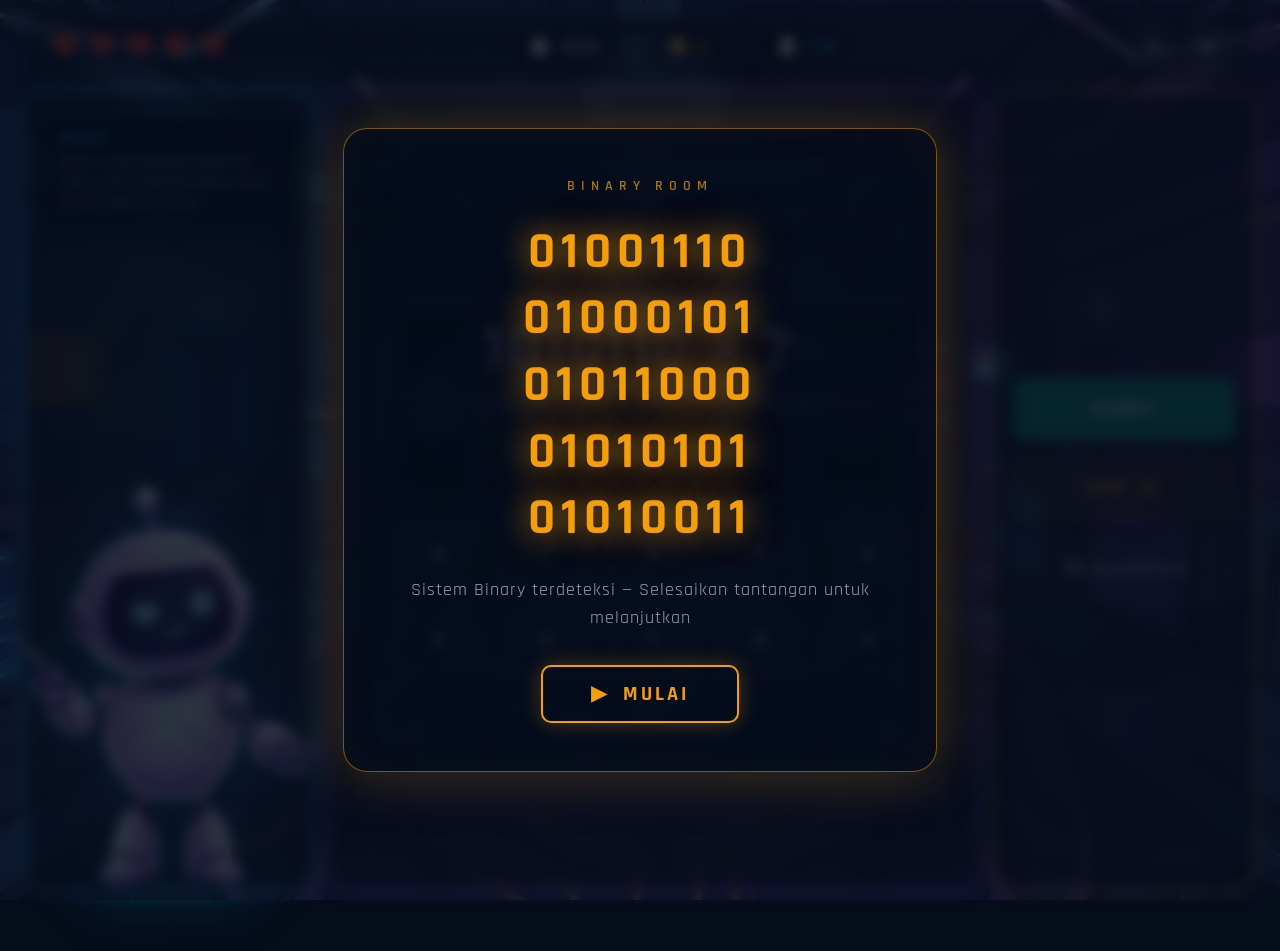
==== binary.html @ acf3b040 "Initial commit Nexus game" ====
<!DOCTYPE html>
<html lang="id">

<head>
    <meta charset="UTF-8">
    <meta name="viewport" content="width=device-width, initial-scale=1.0">
    <title>Nexus Escape Logic Lab - Binary Room</title>
    <link rel="preconnect" href="https://fonts.googleapis.com">
    <link href="https://fonts.googleapis.com/css2?family=Rajdhani:wght@500;600;700&display=swap" rel="stylesheet">
    <link rel="stylesheet" href="binary.css">
</head>

<body>

    <div class="game-container">
        <header>
            <div class="lives" id="lives-display"></div>
            <div class="stats">
                <div class="stat-item">
                    <span class="stat-icon">⏱️</span>
                    <span id="timer">10:00</span>
                </div>
                <div class="stat-item">
                    <span class="stat-icon">⭐</span>
                    <span id="score">0</span>
                </div>
                <div class="stat-item">
                    <span class="stat-icon">📋</span>
                    <span id="question-counter">1/5</span>
                </div>
            </div>
            <div class="header-actions">
                <button title="Restart" onclick="restartGame()">↻</button>
                <button title="Settings" onclick="openSettings()">⚙</button>
            </div>
        </header>

        <div class="main-content">
            <div class="left-panel">
                <div class="dialog-box">
                    <div class="dialog-title">NEXUS:</div>
                    <div class="dialog-text" id="nexus-dialog">Binary system detected. Convert the code to continue.
                    </div>
                </div>
                <img src="image/rbtbinary.png" alt="Nexus Robot" class="robot-img">
            </div>

            <div class="center-panel">
                <div class="question" id="question-display"></div>
                <div class="answer-box" id="answer-display">_Jawaban di sini</div>
                <div class="hint-display" id="hint-display"></div>
                <div class="numpad">
                    <button onclick="inputNumber(0)">0</button>
                    <button onclick="inputNumber(1)">1</button>
                    <button onclick="inputNumber(2)">2</button>
                    <button onclick="inputNumber(3)">3</button>
                    <button onclick="inputNumber(4)">4</button>
                    <button onclick="inputNumber(5)">5</button>
                    <button onclick="inputNumber(6)">6</button>
                    <button onclick="inputNumber(7)">7</button>
                    <button onclick="inputNumber(8)">8</button>
                    <button onclick="inputNumber(9)">9</button>
                </div>
            </div>

            <div class="right-panel">
                <button class="action-btn btn-submit" onclick="checkAnswer()">SUBMIT</button>
                <button class="action-btn btn-hint" id="hint-btn" onclick="useHint()">HINT (<span
                        id="hint-count">3</span>)</button>
                <button class="action-btn btn-secondary" onclick="backspaceAnswer()">⌫ BACKSPACE</button>
            </div>
        </div>
    </div>



    <!-- Opening Overlay — di atas game -->
    <div id="opening-screen" class="opening-screen">
        <div class="opening-content">
            <div class="opening-room-label">BINARY ROOM</div>
            <div class="opening-title">01001110<br>01000101<br>01011000<br>01010101<br>01010011</div>
            <div class="opening-sub">Sistem Binary terdeteksi — Selesaikan tantangan untuk melanjutkan</div>
            <button class="opening-btn" onclick="startGame()">▶ &nbsp;MULAI</button>
        </div>
    </div>

    <!-- MODALS -->
    <div id="modal-overlay" class="modal-overlay hidden">

        <div id="modal-success" class="modal-compact box-success hidden">
            <div class="modal-label text-green">BERHASIL</div>
            <div class="modal-row">
                <div class="modal-row-text">
                    <p class="modal-desc">Good job!<br>Kamu mendapatkan Digital Key!</p>
                    <div class="score-gain" id="score-gain-text">+200 poin</div>
                    <button class="modal-btn modal-btn-green" onclick="nextQuestionOrTransition()">LANJUT ▶</button>
                </div>
                <img src="image/bnr.png" alt="Berhasil" class="modal-img-side">
            </div>
        </div>

        <div id="modal-fail" class="modal-compact box-fail hidden">
            <div class="modal-label text-red">GAGAL</div>
            <div class="modal-row">
                <div class="modal-row-text">
                    <p class="modal-desc" id="fail-desc">Incorrect input detected.<br>Coba lagi!</p>
                    <button class="modal-btn modal-btn-gray" onclick="closeModal()">COBA LAGI</button>
                </div>
                <img src="image/slh.png" alt="Salah" class="modal-img-side">
            </div>
        </div>

        <div id="modal-transition" class="modal-box box-transition hidden">
            <div class="door-container">
                <img src="image/sukses.png" alt="Pintu Terbuka" class="modal-img-door">
            </div>
            <h2 class="modal-title text-cyan mt-20">ACCESS GRANTED</h2>
            <p class="modal-desc">Pintu terbuka ke stage berikutnya...</p>
            <div class="transition-btn-group">
                <button class="modal-btn modal-btn-cyan" onclick="goToNextRoom()">LANJUT KE DECIMAL ROOM ▶</button>
                <button class="modal-btn modal-btn-outline" onclick="goToOpening()">↩ KEMBALI KE LOBBY</button>
            </div>
        </div>

        <div id="modal-gameover" class="modal-box box-gameover hidden">
            <h2 class="modal-title text-red">SYSTEM FAILURE</h2>
            <p class="modal-desc">Nyawa kamu habis.<br>Laboratory permanently locked.</p>
            <div class="modal-icon">
                <img src="image/ggl.png" alt="Game Over" class="modal-img">
            </div>
            <button class="modal-btn modal-btn-red mt-20" onclick="goToOpening()">KEMBALI KE LOBBY</button>
        </div>

        <!-- Use Key Modal -->
        <div id="modal-usekey" class="modal-box box-usekey hidden">
            <div class="usekey-top">
                <div class="usekey-icon">🗝️</div>
                <div class="usekey-key-count">
                    x<span id="usekey-count">1</span>
                </div>
            </div>
            <h2 class="modal-title text-cyan" style="margin-bottom:12px">KUNCI DITEMUKAN!</h2>
            <p class="usekey-narasi">
                Selamat! Kamu berhasil menyelesaikan <strong>Binary Room</strong>.<br><br>
                Nexus mendeteksi sebuah <span class="text-cyan">Digital Key</span> di sakumu.<br>
                Gunakan kunci ini untuk membuka pintu ke <strong>Decimal Room</strong>.
            </p>
            <button class="modal-btn modal-btn-cyan mt-20 usekey-btn" onclick="useKeyAndProceed()">
                🗝️ &nbsp;GUNAKAN KUNCI
            </button>
        </div>

        <!-- Settings Modal -->
        <div id="modal-settings" class="modal-box box-settings hidden">
            <div class="settings-header">
                <h2 class="modal-title text-cyan" style="margin:0">⚙ SETTINGS</h2>
                <button class="settings-close" onclick="closeSettings()">✕</button>
            </div>

            <div class="settings-section">
                <div class="settings-label">🎵 Background Music</div>
                <div class="settings-row">
                    <button class="toggle-btn" id="toggle-music" onclick="toggleMusic()">ON</button>
                    <div class="volume-wrap">
                        <span class="vol-icon">🔊</span>
                        <input type="range" id="vol-music" min="0" max="100" value="40"
                            oninput="setMusicVolume(this.value)" class="vol-slider">
                        <span class="vol-value" id="vol-music-val">40</span>
                    </div>
                </div>
            </div>

            <div class="settings-section">
                <div class="settings-label">🔔 Efek Suara</div>
                <div class="settings-row">
                    <button class="toggle-btn" id="toggle-sfx" onclick="toggleSfx()">ON</button>
                    <div class="volume-wrap">
                        <span class="vol-icon">🔊</span>
                        <input type="range" id="vol-sfx" min="0" max="100" value="70" oninput="setSfxVolume(this.value)"
                            class="vol-slider">
                        <span class="vol-value" id="vol-sfx-val">70</span>
                    </div>
                </div>
            </div>

            <div class="settings-section">
                <div class="settings-label">🌐 Bahasa / Language</div>
                <div class="settings-row lang-row">
                    <button class="lang-btn active" id="lang-id" onclick="setLanguage('id')">🇮🇩 Indonesia</button>
                    <button class="lang-btn" id="lang-en" onclick="setLanguage('en')">🇬🇧 English</button>
                </div>
            </div>

            <button class="modal-btn modal-btn-cyan mt-20" onclick="closeSettings()">SIMPAN & TUTUP</button>
        </div>

    </div>

    <script src="binary.js"></script>

</body>

</html>
---- binary.css ----
@import url('https://fonts.googleapis.com/css2?family=Rajdhani:wght@500;600;700&display=swap');

/* ===========================
   CSS VARIABLES
=========================== */
:root {
    --bg-dark: #050c1a;
    --panel-bg: rgba(5, 10, 22, 0.55);
    --border-cyan: #00d4ff;
    --border-purple: #a855f7;
    --border-yellow: #f59e0b;
    --btn-teal: #0d9488;
    --text-light: #e2e8f0;
    --text-muted: #94a3b8;
    --font: 'Rajdhani', sans-serif;
    --cyan-glow: 0 0 20px rgba(0, 212, 255, 0.35);
    --purple-glow: 0 0 20px rgba(168, 85, 247, 0.35);
    --yellow-glow: 0 0 20px rgba(245, 158, 11, 0.25);
}

/* ===========================
   RESET & BASE
=========================== */
* {
    box-sizing: border-box;
    margin: 0;
    padding: 0;
}

body {
    width: 100vw;
    height: 100vh;
    overflow: hidden;
    background-color: #050c1a;
    background-image: url('image/bg1.jpeg');
    background-size: cover;
    background-position: center;
    background-repeat: no-repeat;
    color: var(--text-light);
    font-family: var(--font);
    display: flex;
    align-items: center;
    justify-content: center;
}

/* ===========================
   GAME CONTAINER
=========================== */
.game-container {
    width: 100vw;
    height: 100vh;
    padding: 1.5vh 2vw;
    display: flex;
    flex-direction: column;
    gap: 1.5vh;
}

/* ===========================
   HEADER
=========================== */
header {
    display: flex;
    align-items: center;
    justify-content: space-between;
    padding: 10px 24px;
    background: rgba(0, 0, 0, 0.35);
    border: 1px solid rgba(255, 255, 255, 0.07);
    border-radius: 12px;
    flex-shrink: 0;
}

.lives {
    font-size: clamp(18px, 2vw, 28px);
    letter-spacing: 4px;
    display: flex;
    align-items: center;
    gap: 4px;
}

.heart {
    display: inline-block;
    font-size: clamp(16px, 1.8vw, 26px);
    transition: transform 0.2s;
}

.heart.lost {
    filter: grayscale(1);
    opacity: 0.35;
}

.stats {
    display: flex;
    gap: 32px;
    align-items: center;
}

.stat-item {
    display: flex;
    align-items: center;
    gap: 8px;
    font-size: clamp(14px, 1.4vw, 20px);
    font-weight: 600;
    background: rgba(0, 0, 0, 0.3);
    border: 1px solid rgba(255, 255, 255, 0.1);
    border-radius: 8px;
    padding: 6px 16px;
}

.stat-icon {
    font-size: 1.1em;
}

#timer {
    color: #fff;
    min-width: 3.5ch;
}

#score {
    color: #fbbf24;
}

#question-counter {
    color: var(--border-cyan);
}

.header-actions {
    display: flex;
    gap: 10px;
}

.header-actions button {
    background: rgba(255, 255, 255, 0.08);
    border: 1px solid rgba(255, 255, 255, 0.12);
    color: white;
    width: 44px;
    height: 44px;
    border-radius: 10px;
    cursor: pointer;
    font-size: 20px;
    transition: all 0.2s;
}

.header-actions button:hover {
    background: rgba(255, 255, 255, 0.18);
}

/* ===========================
   MAIN CONTENT
=========================== */
.main-content {
    display: flex;
    gap: 1.5vw;
    flex: 1;
    align-items: stretch;
    min-height: 0;
}

/* ===========================
   LEFT PANEL
   Dialog di atas, Robot di bawah
=========================== */
.left-panel {
    flex: 1.1;
    position: relative;
    border: 1.5px solid var(--border-cyan);
    border-radius: 16px;
    background: var(--panel-bg);
    backdrop-filter: blur(6px);
    -webkit-backdrop-filter: blur(6px);
    box-shadow: var(--cyan-glow), inset 0 0 40px rgba(0, 212, 255, 0.04);
    display: flex;
    flex-direction: column;
    align-items: center;
    justify-content: space-between;
    padding: 20px 0 0 0;
    overflow: visible;
}

/* Inner glow overlay */
.left-panel::before {
    content: '';
    position: absolute;
    inset: 0;
    background: radial-gradient(ellipse at 50% 30%, rgba(0, 212, 255, 0.07) 0%, transparent 65%);
    pointer-events: none;
    z-index: 0;
}

/* Top-right corner accent */
.left-panel::after {
    content: '';
    position: absolute;
    top: -1px;
    right: -1px;
    width: 18px;
    height: 18px;
    border-top: 2px solid var(--border-cyan);
    border-right: 2px solid var(--border-cyan);
    border-radius: 0 14px 0 0;
    z-index: 0;
}

/* Dialog Box — sekarang di atas */
.dialog-box {
    position: relative;
    width: calc(100% - 28px);
    z-index: 3;
    background: rgba(5, 12, 30, 0.70);
    border: 1px solid rgba(0, 212, 255, 0.5);
    border-radius: 10px;
    padding: 14px 18px;
    backdrop-filter: blur(8px);
    box-shadow: 0 8px 24px rgba(0, 0, 0, 0.6), 0 0 12px rgba(0, 212, 255, 0.15);
    margin: 0 14px;
    flex-shrink: 0;
}

/* Top glowing border line on dialog */
.dialog-box::before {
    content: '';
    position: absolute;
    top: -1px;
    left: 12px;
    right: 12px;
    height: 1px;
    background: linear-gradient(90deg, transparent, rgba(0, 212, 255, 0.8), transparent);
}

.dialog-title {
    color: var(--border-cyan);
    font-weight: 700;
    font-size: clamp(12px, 1.1vw, 16px);
    margin-bottom: 6px;
    letter-spacing: 1px;
}

.dialog-text {
    font-size: clamp(11px, 1vw, 15px);
    line-height: 1.55;
    color: var(--text-light);
}

/* Robot — sekarang di bawah */
.robot-img {
    width: 100%;
    max-height: 95%;
    object-fit: contain;
    object-position: bottom center;
    z-index: 1;
    position: relative;
    margin-top: auto;
    filter: drop-shadow(0 0 24px rgba(0, 212, 255, 0.35));
    align-self: flex-end;
    transform: scale(1.45) translateY(45px);
    transform-origin: bottom center;
    animation: robotFloat 3s ease-in-out infinite;
}

@keyframes robotFloat {

    0%,
    100% {
        transform: scale(1.45) translateY(45px);
    }

    50% {
        transform: scale(1.45) translateY(30px);
    }
}

/* ===========================
   CENTER PANEL
=========================== */
.center-panel {
    flex: 2.2;
    border: 1.5px solid var(--border-purple);
    border-radius: 16px;
    background: var(--panel-bg);
    backdrop-filter: blur(6px);
    -webkit-backdrop-filter: blur(6px);
    box-shadow: var(--purple-glow), inset 0 0 40px rgba(168, 85, 247, 0.04);
    padding: 3vh 3vw;
    display: flex;
    flex-direction: column;
    align-items: center;
    justify-content: center;
    gap: 2.5vh;
    position: relative;
    overflow: hidden;
}

/* Top purple glow */
.center-panel::before {
    content: '';
    position: absolute;
    inset: 0;
    background: radial-gradient(ellipse at 50% 0%, rgba(168, 85, 247, 0.08) 0%, transparent 60%);
    pointer-events: none;
}

.question {
    width: 100%;
    max-width: 520px;
    height: clamp(60px, 13vh, 90px);
    background: rgba(0, 0, 0, 0.4);
    border: 1.5px solid rgba(168, 85, 247, 0.6);
    border-radius: 12px;
    display: flex;
    align-items: center;
    justify-content: center;
    padding: 0 24px;
    font-size: clamp(28px, 5vw, 72px);
    font-weight: 700;
    letter-spacing: 3px;
    text-align: center;
    text-shadow: 0 0 30px rgba(168, 85, 247, 0.6);
    box-shadow: 0 0 16px rgba(168, 85, 247, 0.3);
    position: relative;
    z-index: 1;
}

.question sub {
    font-size: 0.4em;
    color: var(--text-muted);
    font-weight: 500;
}

.answer-box {
    width: 100%;
    max-width: 520px;
    height: clamp(56px, 9vh, 80px);
    background: rgba(0, 0, 0, 0.4);
    border: 1.5px solid rgba(255, 255, 255, 0.15);
    border-radius: 12px;
    display: flex;
    align-items: center;
    justify-content: center;
    padding: 0 24px;
    font-size: clamp(16px, 2.2vw, 32px);
    color: var(--text-muted);
    transition: all 0.2s;
    position: relative;
    z-index: 1;
}

.answer-box.active {
    color: white;
    letter-spacing: 10px;
    font-weight: 700;
    border-color: rgba(168, 85, 247, 0.6);
    box-shadow: 0 0 16px rgba(168, 85, 247, 0.3);
}

/* Hint box */
.hint-display {
    width: 100%;
    max-width: 520px;
    z-index: 1;
    background: rgba(245, 158, 11, 0.1);
    border: 1px solid rgba(245, 158, 11, 0.4);
    border-radius: 10px;
    padding: 12px 18px;
    font-size: clamp(12px, 1.1vw, 16px);
    color: #fbbf24;
    line-height: 1.5;
    display: none;
    text-align: center;
}

.hint-display.visible {
    display: block;
}

/* Numpad */
.numpad {
    display: grid;
    grid-template-columns: repeat(5, 1fr);
    gap: clamp(8px, 1.2vw, 18px);
    width: 100%;
    max-width: 520px;
    z-index: 1;
}

.numpad button {
    background: rgba(255, 255, 255, 0.04);
    border: 1px solid rgba(255, 255, 255, 0.18);
    color: white;
    font-family: var(--font);
    font-size: clamp(14px, 1.8vw, 26px);
    font-weight: 700;
    padding: clamp(10px, 2.2vh, 22px) 0;
    border-radius: 10px;
    cursor: pointer;
    transition: all 0.15s;
    position: relative;
    overflow: hidden;
}

.numpad button:hover {
    background: rgba(168, 85, 247, 0.2);
    border-color: var(--border-purple);
    box-shadow: 0 0 18px rgba(168, 85, 247, 0.5);
    transform: translateY(-2px);
}

.numpad button:active {
    transform: translateY(0) scale(0.97);
}

/* ===========================
   RIGHT PANEL
=========================== */
.right-panel {
    flex: 0.85;
    border: 1.5px solid var(--border-yellow);
    border-radius: 16px;
    background: var(--panel-bg);
    backdrop-filter: blur(6px);
    -webkit-backdrop-filter: blur(6px);
    box-shadow: var(--yellow-glow), inset 0 0 30px rgba(245, 158, 11, 0.03);
    padding: 2.5vh 1.5vw;
    display: flex;
    flex-direction: column;
    gap: 2vh;
    justify-content: center;
    position: relative;
}

/* Bottom-right corner accent */
.right-panel::before {
    content: '';
    position: absolute;
    bottom: -1px;
    right: -1px;
    width: 18px;
    height: 18px;
    border-bottom: 2px solid var(--border-yellow);
    border-right: 2px solid var(--border-yellow);
    border-radius: 0 0 14px 0;
}

/* Action Buttons */
.action-btn {
    width: 100%;
    padding: clamp(10px, 2.2vh, 22px) 0;
    border-radius: 10px;
    font-family: var(--font);
    font-size: clamp(12px, 1.3vw, 19px);
    font-weight: 700;
    cursor: pointer;
    letter-spacing: 2px;
    transition: all 0.2s;
}

.btn-submit {
    background: var(--btn-teal);
    border: none;
    color: white;
    box-shadow: 0 0 20px rgba(20, 184, 166, 0.45);
}

.btn-submit:hover {
    background: #0f766e;
    box-shadow: 0 0 32px rgba(20, 184, 166, 0.7);
    transform: scale(1.02);
}

.btn-submit:active {
    transform: scale(0.99);
}

.btn-hint {
    background: rgba(245, 158, 11, 0.12);
    border: 1px solid rgba(245, 158, 11, 0.5);
    color: #fbbf24;
}

.btn-hint:hover {
    background: rgba(245, 158, 11, 0.25);
    box-shadow: 0 0 18px rgba(245, 158, 11, 0.4);
}

.btn-hint:disabled {
    opacity: 0.35;
    cursor: not-allowed;
    transform: none;
}

.btn-secondary {
    background: rgba(255, 255, 255, 0.05);
    border: 1px solid rgba(255, 255, 255, 0.18);
    color: var(--text-muted);
}

.btn-secondary:hover {
    background: rgba(255, 255, 255, 0.12);
    color: white;
    border-color: rgba(255, 255, 255, 0.4);
}

/* ===========================
   MODAL OVERLAY
=========================== */
.modal-overlay {
    position: fixed;
    inset: 0;
    background: rgba(5, 8, 20, 0.88);
    z-index: 100;
    display: flex;
    justify-content: center;
    align-items: center;
    backdrop-filter: blur(12px);
}

.modal-overlay.hidden {
    display: none !important;
}

.hidden {
    display: none !important;
}

/* Modal Box — untuk transition & gameover */
.modal-box {
    background: rgba(8, 14, 30, 0.55);
    backdrop-filter: blur(16px);
    -webkit-backdrop-filter: blur(16px);
    padding: 36px 44px;
    border-radius: 20px;
    text-align: center;
    width: clamp(300px, 28vw, 420px);
    box-shadow: 0 0 60px rgba(0, 0, 0, 0.8);
    animation: popIn 0.28s cubic-bezier(0.34, 1.56, 0.64, 1) forwards;
}

/* Modal Compact — untuk berhasil & gagal (horizontal layout) */
.modal-compact {
    background: rgba(8, 14, 30, 0.50);
    backdrop-filter: blur(16px);
    -webkit-backdrop-filter: blur(16px);
    padding: 20px 24px;
    border-radius: 16px;
    width: clamp(380px, 35vw, 500px);
    min-height: 160px;
    box-shadow: 0 0 40px rgba(0, 0, 0, 0.6);
    animation: popIn 0.28s cubic-bezier(0.34, 1.56, 0.64, 1) forwards;
}

/* Label judul modal compact */
.modal-label {
    font-size: clamp(26px, 2.8vw, 40px);
    font-weight: 700;
    letter-spacing: 5px;
    margin-bottom: 4px;
    margin-top: -8px;
    text-align: left;
}

/* Row: teks kiri, gambar kanan */
.modal-row {
    display: flex;
    align-items: center;
    gap: 20px;
}

.modal-row-text {
    flex: 1;
    display: flex;
    flex-direction: column;
    gap: 3px;
    margin-top: -14px;
}

/* Gambar di sisi kanan modal compact */
.modal-img-side {
    width: clamp(110px, 12vw, 160px);
    height: clamp(110px, 12vw, 160px);
    object-fit: contain;
    flex-shrink: 0;
    position: absolute;
    right: 16px;
    bottom: 0px;
    filter: drop-shadow(0 0 12px rgba(255, 255, 255, 0.2));
}

@keyframes popIn {
    0% {
        transform: scale(0.75);
        opacity: 0;
    }

    100% {
        transform: scale(1);
        opacity: 1;
    }
}

/* Modal Variants */
.box-success {
    border: 2px solid #22c55e;
    box-shadow: 0 0 50px rgba(34, 197, 94, 0.4);
}

.box-fail {
    border: 2px solid #ef4444;
    box-shadow: 0 0 50px rgba(239, 68, 68, 0.4);
}

.box-transition {
    border: 2px solid var(--border-cyan);
    box-shadow: 0 0 60px rgba(0, 212, 255, 0.5);
}

.box-gameover {
    border: 2px solid #ef4444;
    box-shadow: 0 0 60px rgba(239, 68, 68, 0.6);
}

/* Modal Typography */
.modal-title {
    font-size: clamp(22px, 2.4vw, 36px);
    font-weight: 700;
    letter-spacing: 4px;
    margin-bottom: 16px;
}

.text-green {
    color: #22c05c;
}

.text-red {
    color: #ef4444;
}

.text-cyan {
    color: var(--border-cyan);
    text-shadow: 0 0 16px rgba(0, 212, 255, 0.7);
}

.modal-desc {
    font-size: clamp(13px, 1.3vw, 17px);
    color: var(--text-light);
    line-height: 1.5;
    margin-bottom: 0;
}

/* Gambar modal custom */
.modal-icon {
    display: flex;
    justify-content: center;
    align-items: center;
}

.modal-img {
    width: clamp(120px, 15vw, 200px);
    height: clamp(120px, 15vw, 200px);
    object-fit: contain;
    filter: drop-shadow(0 0 18px rgba(255, 255, 255, 0.25));
}

/* Gambar khusus modal transisi (lebih besar) */
.door-container {
    display: flex;
    justify-content: center;
    align-items: center;
    animation: glowPulse 1.4s infinite alternate;
}

/* Gambar khusus modal transisi (lebih besar) */
.modal-img-door {
    width: clamp(160px, 22vw, 280px);
    height: clamp(160px, 22vw, 280px);
    object-fit: contain;
}

/* Score badge in success modal */
.score-gain {
    display: block;
    width: 70%;
    background: rgba(34, 197, 94, 0.15);
    border: 1px solid rgba(34, 197, 94, 0.4);
    border-radius: 8px;
    padding: 4px 16px;
    margin-top: 8px;
    font-size: clamp(13px, 1.1vw, 17px);
    color: #86efac;
    font-weight: 600;
    text-align: center;
}

/* Modal Buttons */
.mt-20 {
    margin-top: 24px;
}

.modal-btn {
    display: block;
    width: 100%;
    padding: 14px 0;
    border-radius: 10px;
    font-family: var(--font);
    font-size: clamp(14px, 1.4vw, 20px);
    font-weight: 700;
    cursor: pointer;
    letter-spacing: 2px;
    transition: all 0.2s;
    border: none;
}

.modal-btn-green {
    background: #22c55e;
    color: white;
    box-shadow: 0 0 20px rgba(34, 197, 94, 0.4);
}

.modal-btn-green:hover {
    background: #16a34a;
    box-shadow: 0 0 30px rgba(34, 197, 94, 0.6);
}

.modal-btn-gray {
    background: rgba(255, 255, 255, 0.08);
    border: 1px solid rgba(255, 255, 255, 0.2);
    color: #cbd5e1;
}

.modal-btn-gray:hover {
    background: rgba(255, 255, 255, 0.16);
    color: white;
}

.modal-btn-red {
    background: #ef4444;
    color: white;
    box-shadow: 0 0 20px rgba(239, 68, 68, 0.4);
}

.modal-btn-red:hover {
    background: #dc2626;
    box-shadow: 0 0 30px rgba(239, 68, 68, 0.6);
}

@keyframes glowPulse {
    from {
        filter: drop-shadow(0ac 0 10px var(--border-cyan));
    }

    to {
        filter: drop-shadow(0 0 40px var(--border-cyan));
    }
}

.img-fail {
    width: 190px;
    height: 190px;
    transform: scale(1.5);
    position: relative;
    right: 10px;
    top: 8px;
}

.modal-compact .modal-btn {
    padding: 7px 0;
    width: 70%;
}

.modal-compact .modal-desc {
    margin-top: 8px;
}

/* Transition modal button group */
.transition-btn-group {
    display: flex;
    flex-direction: column;
    gap: 12px;
    margin-top: 24px;
}

.modal-btn-cyan {
    background: var(--border-cyan);
    color: #050c1a;
    font-weight: 700;
    box-shadow: 0 0 24px rgba(0, 212, 255, 0.5);
}

.modal-btn-cyan:hover {
    background: #33ddff;
    box-shadow: 0 0 36px rgba(0, 212, 255, 0.8);
    transform: scale(1.02);
}

.modal-btn-outline {
    background: transparent;
    border: 1px solid rgba(255, 255, 255, 0.25);
    color: var(--text-muted);
}

.modal-btn-outline:hover {
    background: rgba(255, 255, 255, 0.08);
    color: white;
    border-color: rgba(255, 255, 255, 0.5);
}

/* ===========================
   SETTINGS MODAL
=========================== */
.box-settings {
    border: 2px solid var(--border-cyan);
    box-shadow: 0 0 60px rgba(0, 212, 255, 0.4);
    width: clamp(320px, 36vw, 480px);
    text-align: left;
}

.settings-header {
    display: flex;
    align-items: center;
    justify-content: space-between;
    margin-bottom: 24px;
}

.settings-close {
    background: rgba(255, 255, 255, 0.08);
    border: 1px solid rgba(255, 255, 255, 0.2);
    color: white;
    width: 36px;
    height: 36px;
    border-radius: 8px;
    font-size: 16px;
    cursor: pointer;
    transition: all 0.2s;
}

.settings-close:hover {
    background: rgba(239, 68, 68, 0.3);
    border-color: #ef4444;
}

.settings-section {
    margin-bottom: 20px;
    padding-bottom: 20px;
    border-bottom: 1px solid rgba(255, 255, 255, 0.07);
}

.settings-section:last-of-type {
    border-bottom: none;
}

.settings-label {
    font-size: clamp(13px, 1.2vw, 16px);
    font-weight: 600;
    color: var(--text-muted);
    letter-spacing: 1px;
    margin-bottom: 12px;
}

.settings-row {
    display: flex;
    align-items: center;
    gap: 16px;
}

/* Toggle ON/OFF button */
.toggle-btn {
    min-width: 60px;
    padding: 8px 14px;
    border-radius: 8px;
    font-family: var(--font);
    font-size: 14px;
    font-weight: 700;
    cursor: pointer;
    letter-spacing: 1px;
    border: 1px solid var(--border-cyan);
    background: rgba(0, 212, 255, 0.15);
    color: var(--border-cyan);
    transition: all 0.2s;
}

.toggle-btn.toggle-off {
    border-color: rgba(255, 255, 255, 0.2);
    background: rgba(255, 255, 255, 0.05);
    color: var(--text-muted);
}

/* Volume row */
.volume-wrap {
    display: flex;
    align-items: center;
    gap: 10px;
    flex: 1;
}

.vol-icon {
    font-size: 16px;
}

.vol-slider {
    flex: 1;
    -webkit-appearance: none;
    appearance: none;
    height: 5px;
    border-radius: 4px;
    background: rgba(255, 255, 255, 0.15);
    outline: none;
    cursor: pointer;
}

.vol-slider::-webkit-slider-thumb {
    -webkit-appearance: none;
    width: 16px;
    height: 16px;
    border-radius: 50%;
    background: var(--border-cyan);
    box-shadow: 0 0 8px rgba(0, 212, 255, 0.6);
    cursor: pointer;
}

.vol-slider::-moz-range-thumb {
    width: 16px;
    height: 16px;
    border-radius: 50%;
    background: var(--border-cyan);
    border: none;
    cursor: pointer;
}

.vol-value {
    min-width: 28px;
    text-align: right;
    font-size: 13px;
    color: var(--text-muted);
    font-weight: 600;
}

/* Language buttons */
.lang-row {
    gap: 12px;
}

.lang-btn {
    flex: 1;
    padding: 10px 0;
    border-radius: 8px;
    font-family: var(--font);
    font-size: clamp(12px, 1.1vw, 15px);
    font-weight: 600;
    cursor: pointer;
    border: 1px solid rgba(255, 255, 255, 0.15);
    background: rgba(255, 255, 255, 0.05);
    color: var(--text-muted);
    transition: all 0.2s;
    letter-spacing: 0.5px;
}

.lang-btn.active {
    border-color: var(--border-cyan);
    background: rgba(0, 212, 255, 0.12);
    color: var(--border-cyan);
    box-shadow: 0 0 12px rgba(0, 212, 255, 0.2);
}

.lang-btn:hover:not(.active) {
    background: rgba(255, 255, 255, 0.1);
    color: white;
}

/* ===========================
   CINEMATIC TRANSITION OVERLAY
=========================== */
.page-transition {
    position: fixed;
    inset: 0;
    background: #000;
    z-index: 99999;
    display: none;
    align-items: center;
    justify-content: center;
}

.page-transition.active {
    display: flex;
    animation: fadeInOverlay 0.4s ease forwards;
}

@keyframes fadeInOverlay {
    from {
        opacity: 0;
    }

    to {
        opacity: 1;
    }
}

.transition-content {
    text-align: center;
    display: flex;
    flex-direction: column;
    align-items: center;
    gap: 20px;
}

.transition-glitch {
    font-family: 'Rajdhani', sans-serif;
    font-size: clamp(36px, 6vw, 80px);
    font-weight: 700;
    letter-spacing: 8px;
    color: #00d4ff;
    text-shadow: 0 0 30px rgba(0, 212, 255, 0.9), 0 0 60px rgba(0, 212, 255, 0.5);
    animation: glitchText 0.15s infinite;
}

.transition-sub {
    font-family: 'Rajdhani', sans-serif;
    font-size: clamp(14px, 2vw, 22px);
    letter-spacing: 4px;
    color: rgba(245, 158, 11, 0.8);
}

.transition-bar-wrap {
    width: clamp(200px, 30vw, 400px);
    height: 4px;
    background: rgba(0, 212, 255, 0.15);
    border-radius: 4px;
    overflow: hidden;
    border: 1px solid rgba(0, 212, 255, 0.2);
}

.transition-bar-fill {
    height: 100%;
    width: 0%;
    background: #00d4ff;
    box-shadow: 0 0 12px rgba(0, 212, 255, 0.8);
    transition: width 1.8s ease;
}

@keyframes glitchText {
    0% {
        text-shadow: 0 0 30px rgba(0, 212, 255, 0.9), 2px 0 rgba(255, 0, 80, 0.4);
        transform: translate(0);
    }

    25% {
        text-shadow: -2px 0 rgba(0, 212, 255, 0.9), 2px 0 rgba(255, 0, 80, 0.4);
        transform: translate(-1px, 0);
    }

    50% {
        text-shadow: 2px 0 rgba(0, 212, 255, 0.9), -2px 0 rgba(0, 255, 200, 0.4);
        transform: translate(1px, 0);
    }

    75% {
        text-shadow: 0 0 30px rgba(0, 212, 255, 0.9), -2px 0 rgba(255, 0, 80, 0.4);
        transform: translate(0);
    }

    100% {
        text-shadow: 0 0 30px rgba(0, 212, 255, 0.9), 2px 0 rgba(0, 255, 200, 0.4);
        transform: translate(1px, 0);
    }
}

/* ===========================
   USE KEY MODAL
=========================== */
.box-usekey {
    border: 2px solid #f59e0b;
    box-shadow: 0 0 60px rgba(245, 158, 11, 0.5), 0 0 120px rgba(245, 158, 11, 0.15);
    text-align: center;
    max-width: 420px;
    padding: 36px 44px;
}

.usekey-top {
    display: flex;
    align-items: center;
    justify-content: center;
    gap: 16px;
    margin-bottom: 20px;
}

.usekey-icon {
    font-size: 64px;
    animation: keyBounce 0.8s ease-in-out infinite alternate;
    filter: drop-shadow(0 0 16px rgba(245, 158, 11, 0.8));
}

.usekey-key-count {
    font-family: 'Rajdhani', sans-serif;
    font-size: 32px;
    font-weight: 700;
    color: #fbbf24;
    background: rgba(245, 158, 11, 0.15);
    border: 1px solid rgba(245, 158, 11, 0.4);
    border-radius: 12px;
    padding: 8px 20px;
    text-shadow: 0 0 12px rgba(245, 158, 11, 0.6);
}

.usekey-narasi {
    font-size: clamp(13px, 1.2vw, 16px);
    color: #cbd5e1;
    line-height: 1.7;
    margin-bottom: 0;
}

.usekey-narasi strong {
    color: #f8fafc;
}

.usekey-btn {
    font-size: clamp(15px, 1.4vw, 20px);
    background: linear-gradient(135deg, #f59e0b, #d97706);
    color: #0f172a;
    box-shadow: 0 0 24px rgba(245, 158, 11, 0.5);
    border: none;
}

.usekey-btn:hover {
    background: linear-gradient(135deg, #fbbf24, #f59e0b);
    box-shadow: 0 0 40px rgba(245, 158, 11, 0.8);
    transform: scale(1.02);
}

@keyframes keyBounce {
    from {
        transform: translateY(0) rotate(-10deg);
    }

    to {
        transform: translateY(-8px) rotate(10deg);
    }
}

/* ===========================
   OPENING SCREEN
=========================== */
.opening-screen {
    position: fixed;
    inset: 0;
    background: rgba(5, 12, 26, 0.82);
    backdrop-filter: blur(6px);
    -webkit-backdrop-filter: blur(6px);
    z-index: 50000;
    display: flex;
    align-items: center;
    justify-content: center;
    transition: opacity 0.6s ease;
}

.opening-screen.hide {
    opacity: 0;
    pointer-events: none;
}

.opening-content {
    text-align: center;
    display: flex;
    flex-direction: column;
    align-items: center;
    gap: 24px;
    animation: openingFadeIn 0.8s ease forwards;
    padding: 48px 56px;
    background: rgba(5, 12, 26, 0.55);
    border: 1.5px solid rgba(245, 158, 11, 0.5);
    border-radius: 24px;
    box-shadow: 0 0 60px rgba(245, 158, 11, 0.25), inset 0 0 40px rgba(245, 158, 11, 0.04);
}

@keyframes openingFadeIn {
    from {
        opacity: 0;
        transform: translateY(20px);
    }

    to {
        opacity: 1;
        transform: translateY(0);
    }
}

.opening-room-label {
    font-family: 'Rajdhani', sans-serif;
    font-size: 14px;
    font-weight: 600;
    letter-spacing: 6px;
    color: rgba(245, 158, 11, 0.7);
    text-transform: uppercase;
}

.opening-title {
    font-family: 'Rajdhani', sans-serif;
    font-size: clamp(24px, 4vw, 52px);
    font-weight: 700;
    letter-spacing: 6px;
    color: #f59e0b;
    text-shadow: 0 0 30px rgba(245, 158, 11, 0.8), 0 0 60px rgba(245, 158, 11, 0.3);
    line-height: 1.3;
    animation: glitchText 0.2s infinite;
}

.opening-sub {
    font-family: 'Rajdhani', sans-serif;
    font-size: clamp(13px, 1.4vw, 18px);
    color: #94a3b8;
    letter-spacing: 1px;
    max-width: 480px;
    line-height: 1.6;
}

.opening-btn {
    margin-top: 8px;
    padding: 14px 48px;
    background: transparent;
    border: 2px solid #f59e0b;
    color: #f59e0b;
    font-family: 'Rajdhani', sans-serif;
    font-size: 20px;
    font-weight: 700;
    letter-spacing: 3px;
    border-radius: 10px;
    cursor: pointer;
    transition: all 0.2s;
    box-shadow: 0 0 20px rgba(245, 158, 11, 0.3);
}

.opening-btn:hover {
    background: rgba(245, 158, 11, 0.15);
    box-shadow: 0 0 40px rgba(245, 158, 11, 0.6);
    transform: scale(1.04);
}
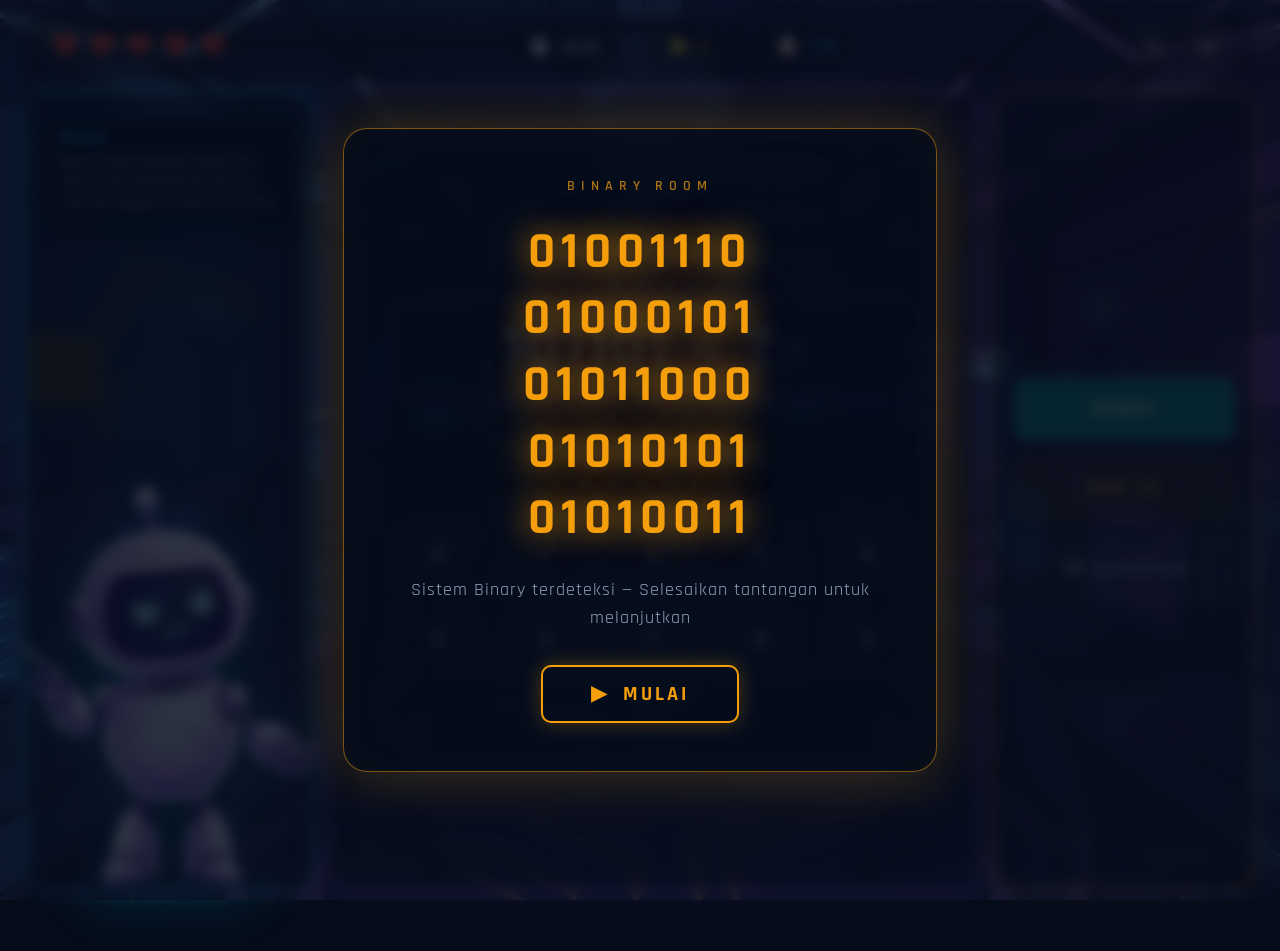
==== commit d7ae5987: "Tambah global.css" ====
--- a/binary.html
+++ b/binary.html
@@ -8,6 +8,7 @@
     <link rel="preconnect" href="https://fonts.googleapis.com">
     <link href="https://fonts.googleapis.com/css2?family=Rajdhani:wght@500;600;700&display=swap" rel="stylesheet">
     <link rel="stylesheet" href="binary.css">
+    <link rel="stylesheet" href="global.css"/>
 </head>
 
 <body>
--- a/global.css
+++ b/global.css
@@ -0,0 +1,24 @@
+/* Paksa landscape di HP */
+@media screen and (orientation: portrait) {
+  body::before {
+    content: '';
+    position: fixed;
+    inset: 0;
+    background: #05030e;
+    z-index: 9999;
+  }
+  body::after {
+    content: '🔄 Putar HP ke mode Landscape';
+    position: fixed;
+    inset: 0;
+    z-index: 10000;
+    display: flex;
+    align-items: center;
+    justify-content: center;
+    font-family: 'Rajdhani', sans-serif;
+    font-size: 20px;
+    color: #00e5ff;
+    text-align: center;
+    background: #05030e;
+  }
+}
